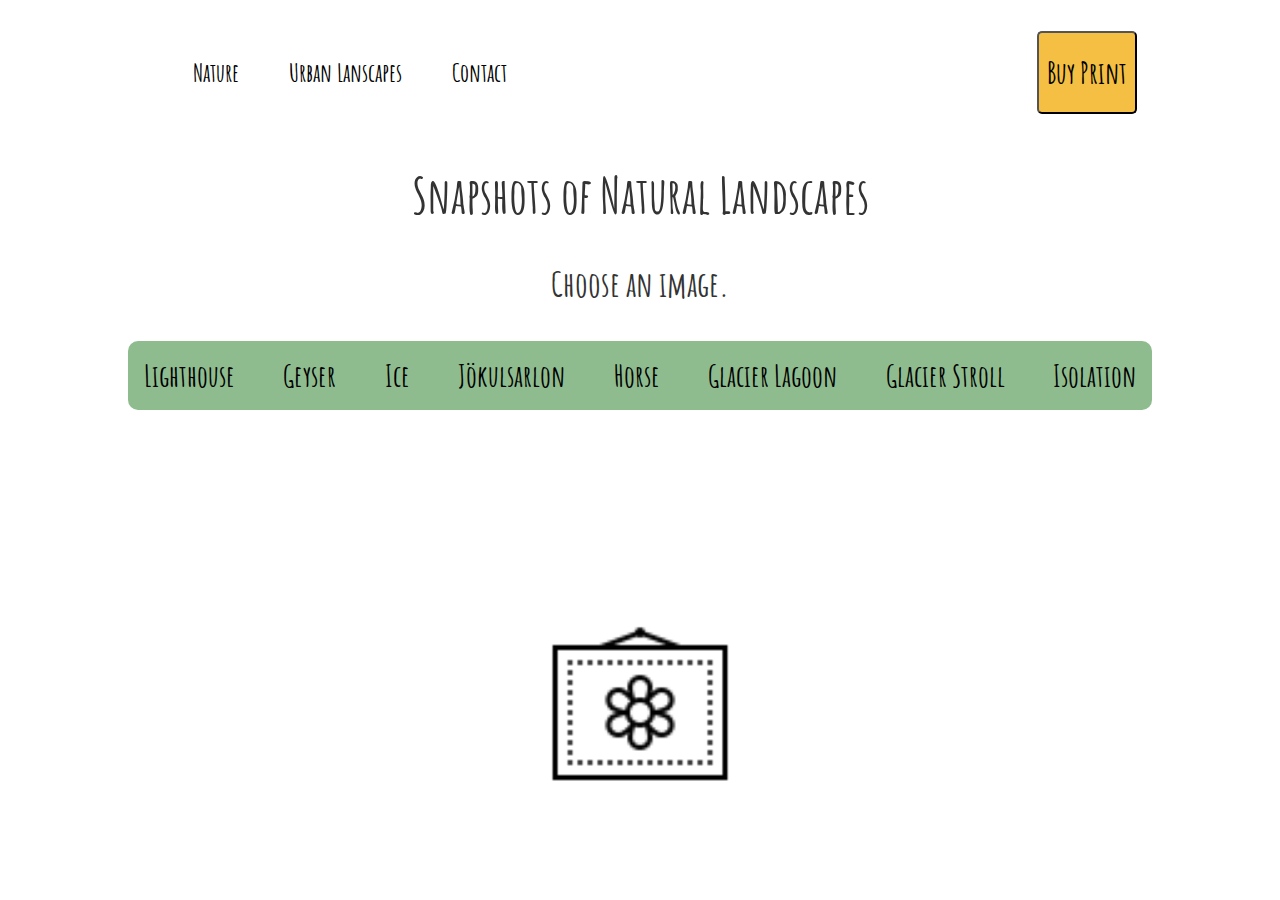
==== index.html @ 16817efc "updated gallery and js functions" ====
<!DOCTYPE html>
<html lang="en">

<head>
    <meta charset="utf-8" />
    <title>Photography Gallery</title>
    <link rel="stylesheet" href="layout.css" media="screen" />
    <link href="https://fonts.googleapis.com/css?family=Amatic+SC" rel="stylesheet">
</head>

<body>
    <header>
        <ul>
            <a href="index.html"><li class="menu">Nature</li></a>
            <a href="pages/urban-landscapes.html" target="_blank"><li class="menu">Urban Lanscapes</li></a>
            <a href=""><li class="menu">Contact</li></a>
        </ul>
        <button id="order">
            <a href="pages/form.html" title="Order Print" target="_blank">Buy Print</a>
        </button>
    </header>
    <h1>Snapshots of Natural Landscapes</h1>
    <h3>Choose an image.</h3>
    <ul id="imageGallery">
        <li>
            <a href="images/nature/IMG_1601.jpeg" title="lighthouse">Lighthouse</a>
        </li>
        <li>
            <a href="images/nature/IMG_1718.jpeg" title="geyser">Geyser</a>
        </li>
        <li>
            <a href="images/nature/IMG_2077.jpeg" title="ice">Ice</a>
        </li>
        <li>
            <a href="images/nature/IMG_2087.jpeg" title="Jökulsarlon">Jökulsarlon</a>
        </li>
        <li>
            <a href="images/nature/IMG_2471.jpeg" title="horse">Horse</a>
        </li>
        <li>
            <a href="images/nature/IMG_2188.jpeg" title="glacier-lagoon">Glacier Lagoon</a>
        </li>
        <li>
            <a href="images/nature/IMG_2245.jpeg" title="glacier-stroll">Glacier Stroll</a>
        </li>
        <li>
            <a href="images/nature/IMG_2345.jpeg" title="isolation">Isolation</a>
        </li>
    </ul>
    <img id="placeholder" src="images/icons8-home-decorations-80.png" alt="my image gallery" />


    <script type="text/javascript" src="scripts/showPic.js"></script>
</body>

</html>
---- layout.css ----
/* Main Page */

body {
    font-family: 'Amatic SC', cursive;
    color: #333;
    margin: 1em 10%;
}

h1, h3 {
    color: #333;
    background-color: transparent;
    display: flex;  
     justify-content: center;
}

h1 {
   font-size: 50px;
}

h3 {
   font-size: 35px; 
}

a {
    font-family: 'Amatic SC', cursive;
    color: black;
    background-color: transparent;
    font-weight: bold;
    text-decoration: none;
    font-size: 30px;
}

header {
    display: flex;
    justify-content: space-between;
}

#imageGallery {
    padding: 0;
    display: flex;
    justify-content: space-between;
    background-color: darkseagreen;
    border-radius: 10px;
}

li {
    float: left;
    padding: 1em;
    list-style: none;
}

li:hover {
    background-color: azure;
    transition: 2s;
}

.menu {
    font-size: 25px;
}

img {
    display: block;
    margin: auto;
}

#placeholder {
    height: 200px;
    margin-top: 200px;
}





/* Shopping Cart */

#head-of-page {
    display: flex;
    justify-content: space-between;
}

label {
    font-size: 30px;
}

h5 {
    text-decoration: underline;
}

form {
    display: flex;
    flex-direction: column;
    width: 700px;
}


button {
    color: white;
    background-color: #f4bf42;
    padding: 5px;
    border-radius: 5px;
    transition: 0.5s background-color ease-in-out, 0.5s color ease-in-out;
    outline: none;
    width: 100px;
    margin: 15px;
}

button:hover {
    color: blue;
    background-color: azure;
    transition: 0.2s background-color ease-in-out, 0.2s color ease-in-out;
}

button,
input,
select {
    font-size: 16px;
}

/*#order {
    align-self: flex-end;
}*/

.cart {
    background: linear-gradient(to bottom, #f44242 0%, #f47d41 75%, #f4ac41 100%);
    padding: 10px;
    margin: 10px;
    border-radius: 5px;
    color: white;
    font-size: 30px;
}

.item-row {
    display: flex;
    background: white;
    width: 100%;
    height: 30px;
    padding: 30px;
}

span {
    text-align: right;
}

span.item-type {
    font-weight: bold;
    color: red;
    display: inline-block;
    width: 100px;
}

span.quantity {
    display: inline-block;
    width: 30px;
    color: black;
}

span.price {
    display: inline-block;
    width: 300px;
    color: black;
}
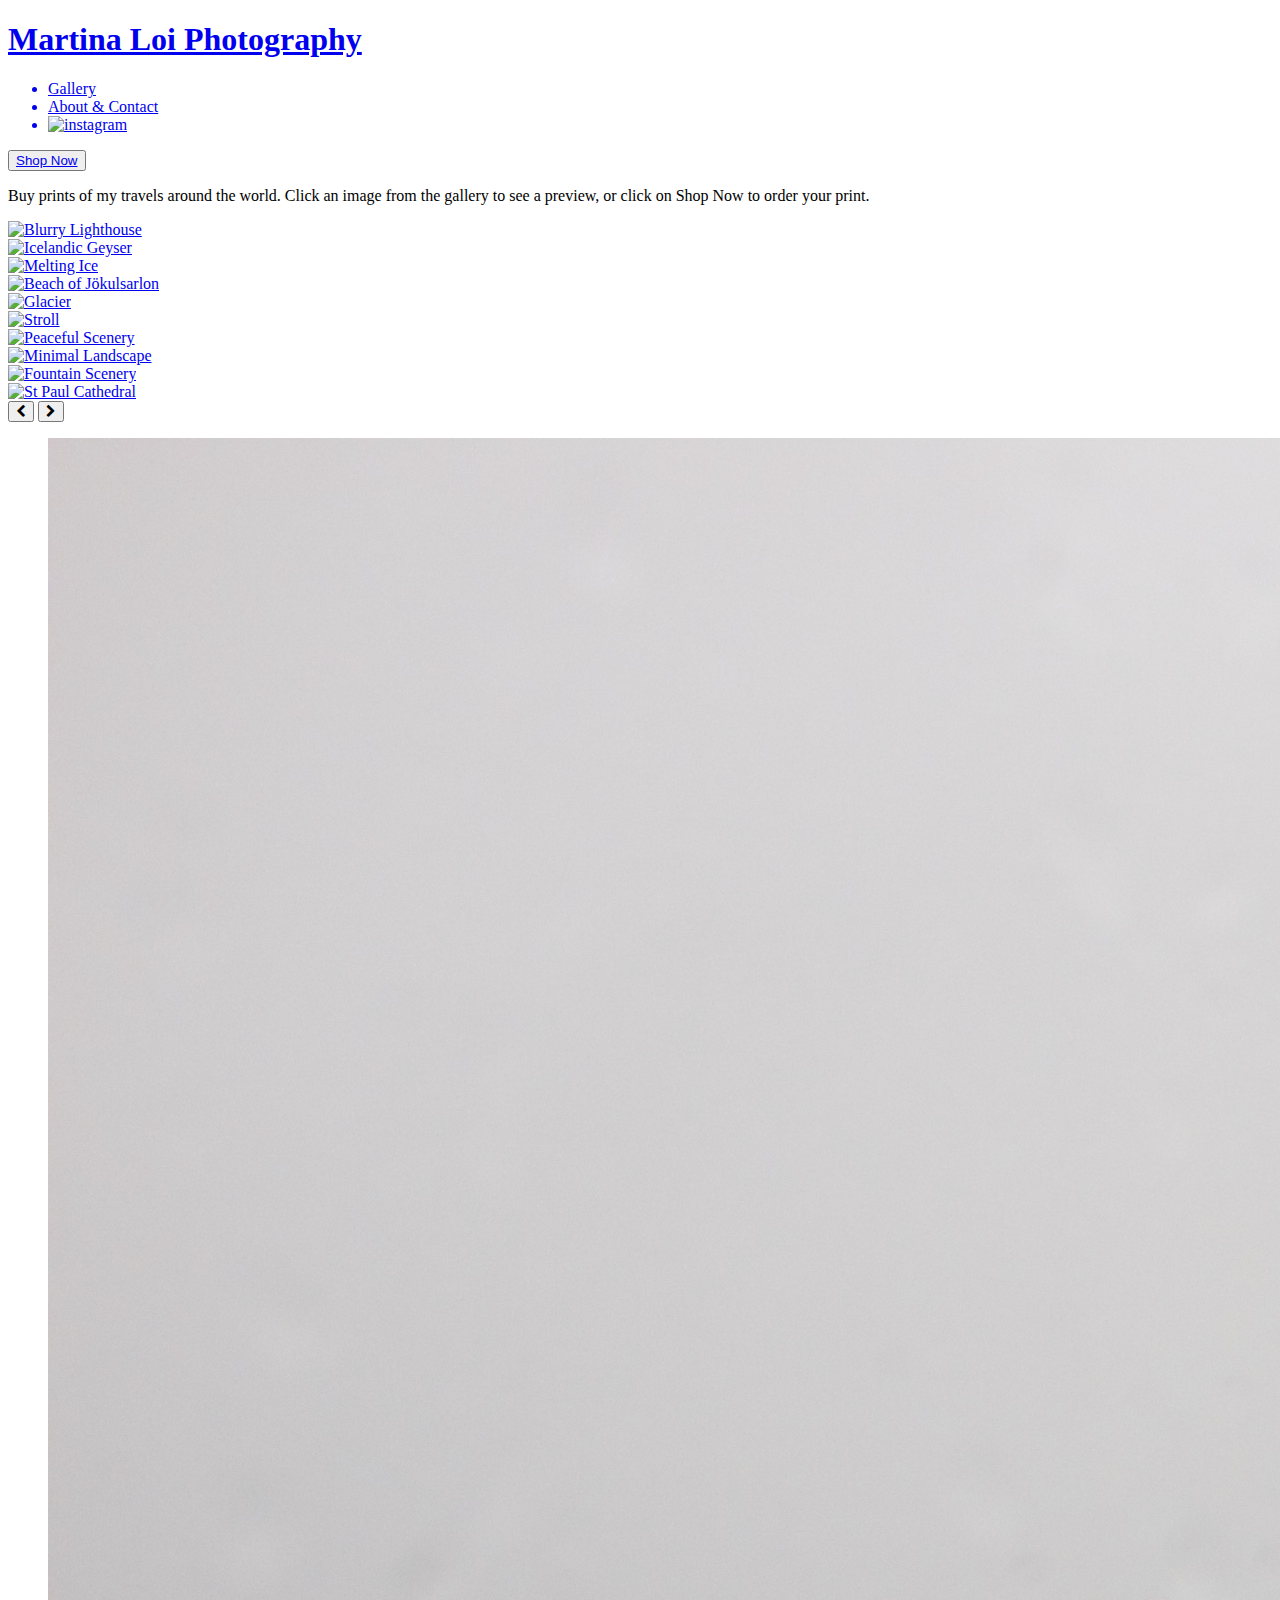
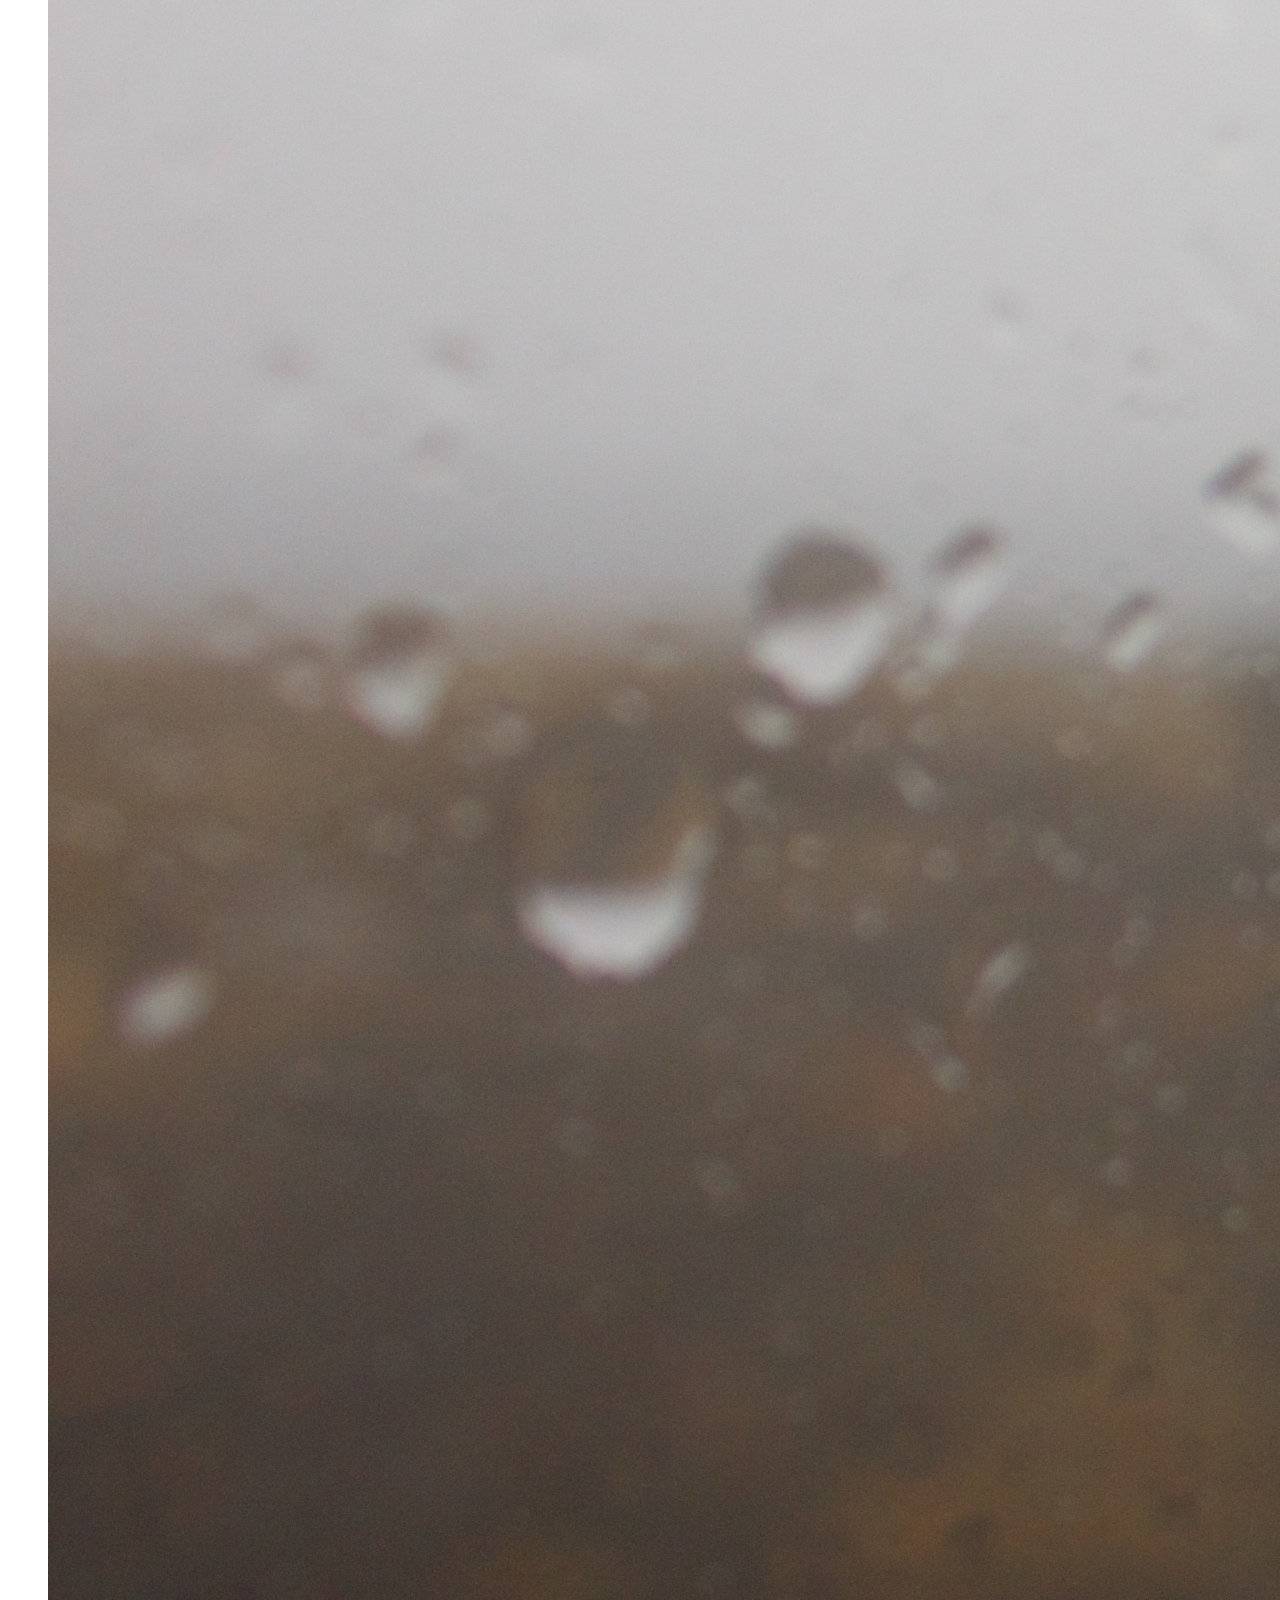
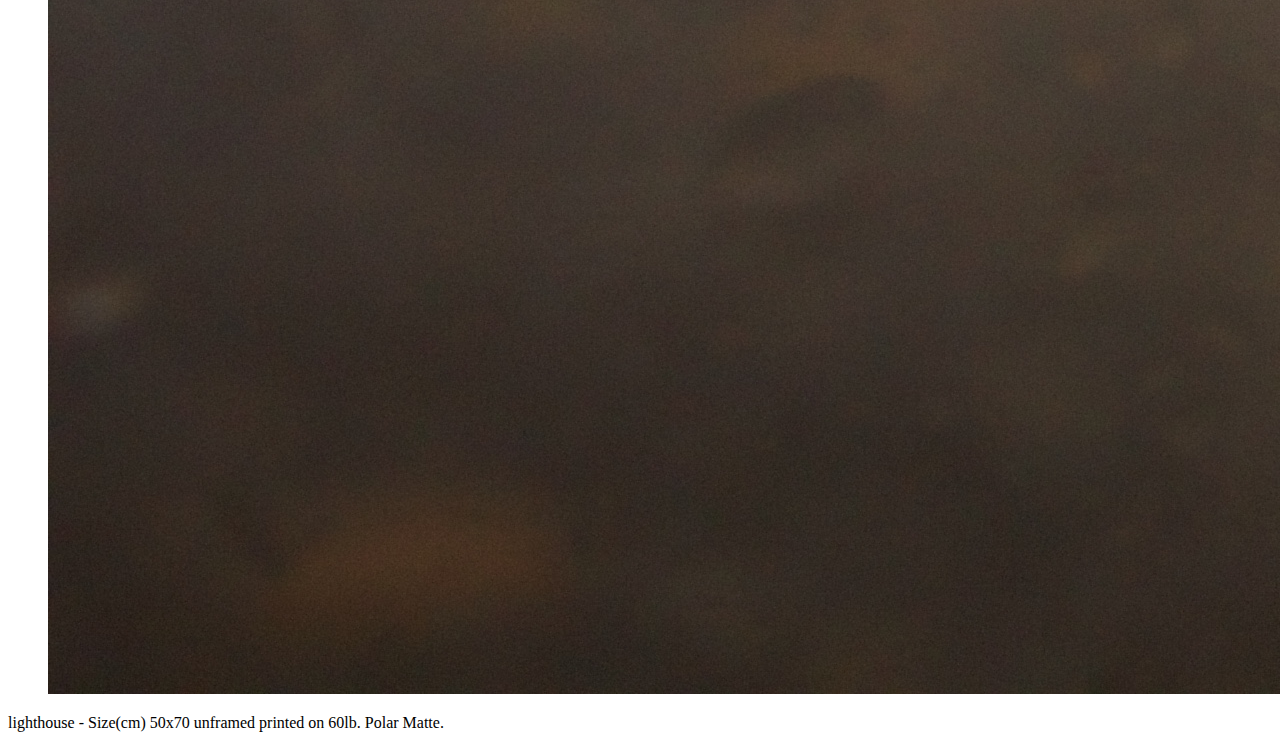
==== commit aa52c80d: "updated caption" ====
--- a/index.html
+++ b/index.html
@@ -3,53 +3,94 @@
 
 <head>
     <meta charset="utf-8" />
-    <title>Photography Gallery</title>
-    <link rel="stylesheet" href="layout.css" media="screen" />
+    <title>MLP - Photography Gallery</title>
+    <link rel="stylesheet" href="style.css" media="screen" />
     <link href="https://fonts.googleapis.com/css?family=Amatic+SC" rel="stylesheet">
+    <link rel="stylesheet" href="https://cdnjs.cloudflare.com/ajax/libs/font-awesome/4.7.0/css/font-awesome.min.css">
 </head>
 
 <body>
     <header>
+        <a href="index.html">
+            <h1 id="logo">Martina Loi Photography</h1>
+        </a>
         <ul>
-            <a href="index.html"><li class="menu">Nature</li></a>
-            <a href="pages/urban-landscapes.html" target="_blank"><li class="menu">Urban Lanscapes</li></a>
-            <a href=""><li class="menu">Contact</li></a>
+            <a href="index.html">
+                <li class="menu highlight">Gallery</li>
+            </a>
+            <a href="pages/about.html" target="_blank">
+                <li class="menu">About &amp; Contact</li>
+            </a>
+            <a id="social" href="https://www.instagram.com/martina__loi/?hl=en" target="_blank">
+                <li class="menu"><img src="images/icons8-instagram-26.png" alt="instagram"></li>
+            </a>
         </ul>
+
         <button id="order">
-            <a href="pages/form.html" title="Order Print" target="_blank">Buy Print</a>
+            <a href="pages/form.html" title="Order Print" target="_blank">Shop Now</a>
         </button>
     </header>
-    <h1>Snapshots of Natural Landscapes</h1>
-    <h3>Choose an image.</h3>
-    <ul id="imageGallery">
-        <li>
-            <a href="images/nature/IMG_1601.jpeg" title="lighthouse">Lighthouse</a>
-        </li>
-        <li>
-            <a href="images/nature/IMG_1718.jpeg" title="geyser">Geyser</a>
-        </li>
-        <li>
-            <a href="images/nature/IMG_2077.jpeg" title="ice">Ice</a>
-        </li>
-        <li>
-            <a href="images/nature/IMG_2087.jpeg" title="Jökulsarlon">Jökulsarlon</a>
-        </li>
-        <li>
-            <a href="images/nature/IMG_2471.jpeg" title="horse">Horse</a>
-        </li>
-        <li>
-            <a href="images/nature/IMG_2188.jpeg" title="glacier-lagoon">Glacier Lagoon</a>
-        </li>
-        <li>
-            <a href="images/nature/IMG_2245.jpeg" title="glacier-stroll">Glacier Stroll</a>
-        </li>
-        <li>
-            <a href="images/nature/IMG_2345.jpeg" title="isolation">Isolation</a>
-        </li>
-    </ul>
-    <img id="placeholder" src="images/icons8-home-decorations-80.png" alt="my image gallery" />
+    <main>
 
+        <p id="intro">Buy prints of my travels around the world. Click an image from the gallery to see a preview, or click on Shop Now to order your print.</p>
 
+        <div id="slider">
+            <div class="MS-content" id="imageGallery">
+                <div class="item">
+                    <a href="images/nature/IMG_1601.jpeg" title="lighthouse - Size(cm) 50x70 unframed printed on 60lb. Polar Matte"><img src="images/thumbnails/lighthouse.jpg" alt="Blurry Lighthouse" /></a>
+                </div>
+                <div class="item">
+                    <a href="images/nature/IMG_1718.jpeg" title="geyser"><img src="images/thumbnails/IMG_1718.jpg" alt="Icelandic Geyser" /></a>
+                </div>
+                <div class="item">
+                    <a href="images/nature/IMG_2077.jpeg" title="ice"><img src="images/thumbnails/IMG_2077.jpg" alt="Melting Ice" /></a>
+                </div>
+                <div class="item">
+                    <a href="images/nature/IMG_2087.jpeg" title="jökulsarlon"><img src="images/thumbnails/IMG_2087.jpg" alt="Beach of Jökulsarlon" /></a>
+                </div>
+                <div class="item">
+                    <a href="images/nature/IMG_2188.jpeg" title="glacier"><img src="images/thumbnails/IMG_2188.jpg" alt="Glacier" /></a>
+                </div>
+                <div class="item">
+                    <a href="images/nature/IMG_2245.jpeg" title="stroll"><img src="images/thumbnails/IMG_2245.jpg" alt="Stroll" /></a>
+                </div>
+                <div class="item">
+                    <a href="images/nature/IMG_2345.jpeg" title="peace"><img src="images/thumbnails/IMG_2345.jpg" alt="Peaceful Scenery" /></a>
+                </div>
+                <div class="item">
+                    <a href="images/nature/IMG_2487.jpeg" title="birds"><img src="images/thumbnails/IMG_2487.jpg" alt="Minimal Landscape" /></a>
+                </div>
+                <div class="item">
+                    <a href="images/urban-landscape/12.jpeg" title="musical-fountain"><img src="images/thumbnails/Fountain12.jpg" alt="Fountain Scenery" /></a>
+                </div>
+                <div class="item">
+                    <a href="images/urban-landscape/IMG_2539.jpeg" title="st-paul-reflection"><img src="images/thumbnails/IMG_2539.jpg" alt="St Paul Cathedral" /></a>
+                </div>
+
+            </div>
+            <div class="MS-controls">
+                <button class="MS-left"><i class="fa fa-chevron-left" aria-hidden="true"></i></button>
+                <button class="MS-right"><i class="fa fa-chevron-right" aria-hidden="true"></i></button>
+            </div>
+        </div>
+        
+        <figure>
+            <img id="placeholder" src="images/nature/IMG_1601.jpeg" alt="lighthouse-placeholder" />
+            <div id="book"></div>
+        </figure>
+        
+        <p id="description">lighthouse - Size(cm) 50x70 unframed printed on 60lb. Polar Matte.</p>
+    </main>
+    <!--Jquery and JS-->
+    <script src="https://ajax.googleapis.com/ajax/libs/jquery/1.12.4/jquery.min.js"></script>
+    <script src="scripts/Multislider-master/js/multislider.min.js"></script>
+    <script>
+        $('#slider').multislider({
+            duration: 1000,
+            interval: 3000,
+        });
+
+    </script>
     <script type="text/javascript" src="scripts/showPic.js"></script>
 </body>
 
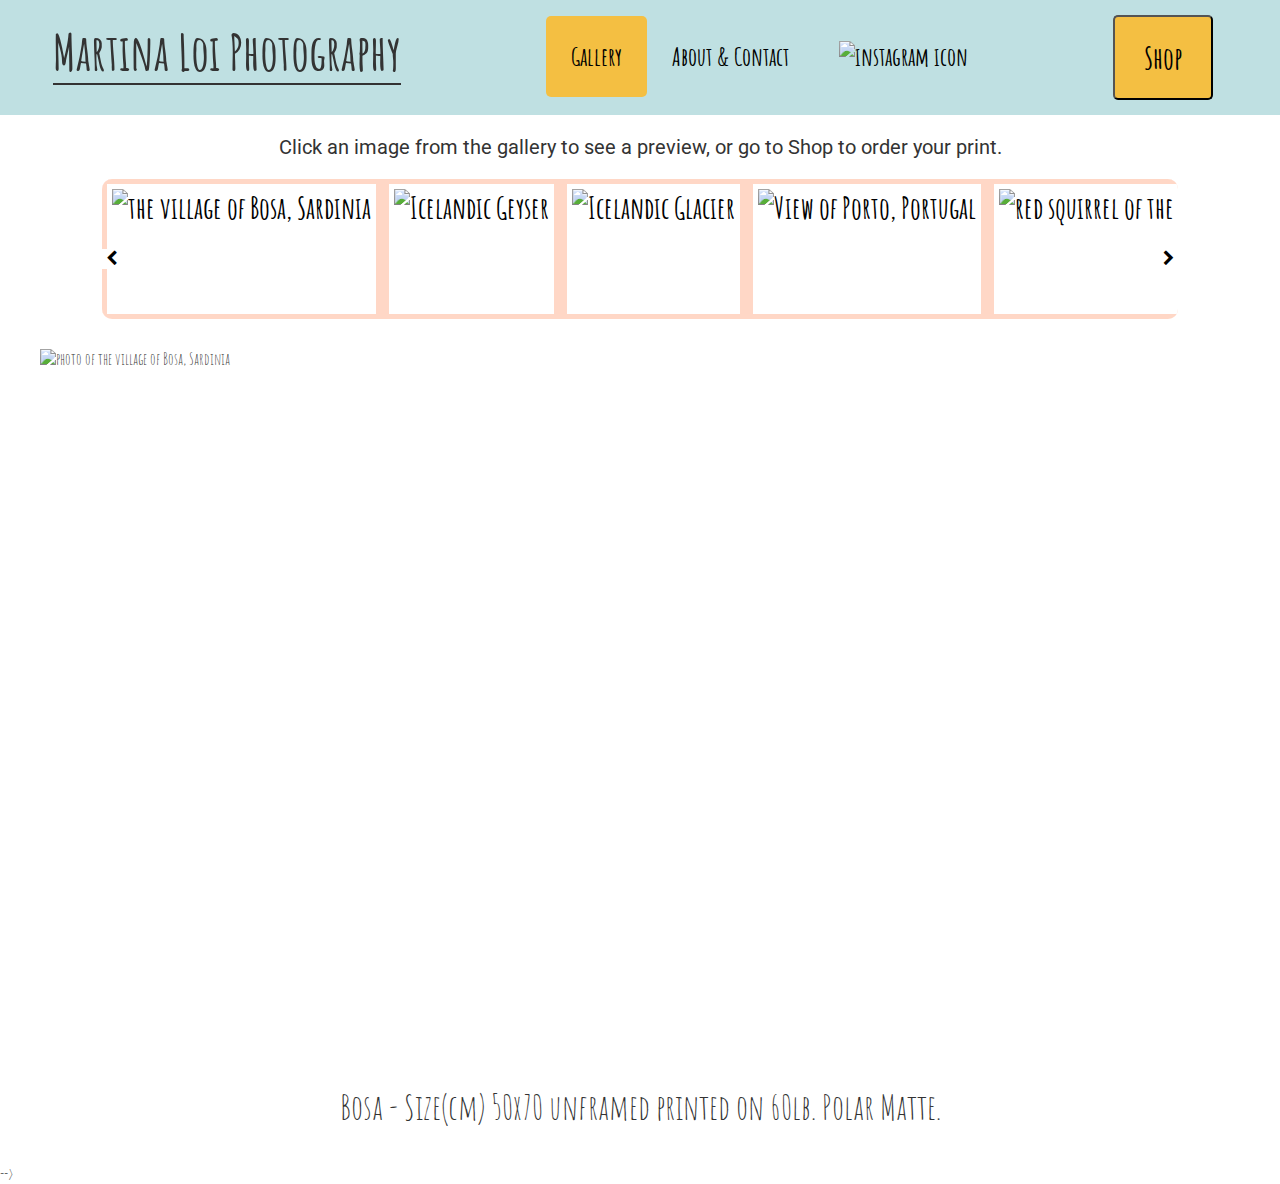
==== commit a2d9a685: "added more form style and responsiveness" ====
--- a/index.html
+++ b/index.html
@@ -3,87 +3,150 @@
 
 <head>
     <meta charset="utf-8" />
+    <meta name="viewport" content="width=device-width, initial-scale=1">
     <title>MLP - Photography Gallery</title>
+    <link rel="shortcut icon" type="image/png" href="favicon.png">
     <link rel="stylesheet" href="style.css" media="screen" />
     <link href="https://fonts.googleapis.com/css?family=Amatic+SC" rel="stylesheet">
+    <link href="https://fonts.googleapis.com/css?family=Roboto" rel="stylesheet">
     <link rel="stylesheet" href="https://cdnjs.cloudflare.com/ajax/libs/font-awesome/4.7.0/css/font-awesome.min.css">
 </head>
 
 <body>
-    <header>
+    <header role="banner">
         <a href="index.html">
             <h1 id="logo">Martina Loi Photography</h1>
         </a>
-        <ul>
-            <a href="index.html">
-                <li class="menu highlight">Gallery</li>
-            </a>
-            <a href="pages/about.html" target="_blank">
-                <li class="menu">About &amp; Contact</li>
-            </a>
-            <a id="social" href="https://www.instagram.com/martina__loi/?hl=en" target="_blank">
-                <li class="menu"><img src="images/icons8-instagram-26.png" alt="instagram"></li>
-            </a>
-        </ul>
-
+        <nav role="navigation">
+            <ul>
+                <a href="index.html">
+                    <li class="menu highlight">Gallery</li>
+                </a>
+                <a href="pages/about.html" target="_blank">
+                    <li class="menu">About &amp; Contact</li>
+                </a>
+                <a id="social" href="https://www.instagram.com/martina__loi/?hl=en" target="_blank">
+                    <li class="menu"><img src="images/icons8-instagram-26.png" alt="instagram icon"></li>
+                </a>
+            </ul>
+        </nav>
         <button id="order">
-            <a href="pages/form.html" title="Order Print" target="_blank">Shop Now</a>
+            <a href="pages/form.html" title="Order Print" target="_blank">Shop</a>
         </button>
     </header>
-    <main>
+    <main role="main">
 
-        <p id="intro">Buy prints of my travels around the world. Click an image from the gallery to see a preview, or click on Shop Now to order your print.</p>
+        <p class="no-mobile" id="intro">Click an image from the gallery to see a preview, or go to Shop to order your print.</p>
 
-        <div id="slider">
+        <div class="no-mobile" id="slider">
             <div class="MS-content" id="imageGallery">
                 <div class="item">
-                    <a href="images/nature/IMG_1601.jpeg" title="lighthouse - Size(cm) 50x70 unframed printed on 60lb. Polar Matte"><img src="images/thumbnails/lighthouse.jpg" alt="Blurry Lighthouse" /></a>
+                    <a href="images/photos/Bosa.jpg" title="Bosa, Sardinia - Size(cm) 50x70 unframed printed on 60lb. Polar Matte"><img src="images/thumbnails/bosa.jpg" alt="the village of Bosa, Sardinia" /></a>
                 </div>
                 <div class="item">
-                    <a href="images/nature/IMG_1718.jpeg" title="geyser"><img src="images/thumbnails/IMG_1718.jpg" alt="Icelandic Geyser" /></a>
+                    <a href="images/photos/Geyser.jpg" title="Geyser - Size(cm) 50x70 unframed printed on 60lb. Polar Matte"><img src="images/thumbnails/geyser.jpg" alt="Icelandic Geyser" /></a>
                 </div>
                 <div class="item">
-                    <a href="images/nature/IMG_2077.jpeg" title="ice"><img src="images/thumbnails/IMG_2077.jpg" alt="Melting Ice" /></a>
+                    <a href="images/photos/Glacier.jpg" title="Glacier - Size(cm) 50x85 unframed printed on 60lb. Polar Matte"><img src="images/thumbnails/glacier.jpg" alt="Icelandic Glacier" /></a>
                 </div>
                 <div class="item">
-                    <a href="images/nature/IMG_2087.jpeg" title="jökulsarlon"><img src="images/thumbnails/IMG_2087.jpg" alt="Beach of Jökulsarlon" /></a>
+                    <a href="images/photos/Porto.jpg" title="Porto - Size(cm) 50x120 unframed printed on 60lb. Polar Matte"><img src="images/thumbnails/porto.jpg" alt="View of Porto, Portugal" /></a>
                 </div>
                 <div class="item">
-                    <a href="images/nature/IMG_2188.jpeg" title="glacier"><img src="images/thumbnails/IMG_2188.jpg" alt="Glacier" /></a>
+                    <a class="portrait" href="images/photos/red-squirrel.JPG" title="Squirrel - Size(cm) 70x50 unframed printed on 60lb. Polar Matte"><img src="images/thumbnails/red-squirrel.jpg" alt="red squirrel of the Highlands" /></a>
                 </div>
                 <div class="item">
-                    <a href="images/nature/IMG_2245.jpeg" title="stroll"><img src="images/thumbnails/IMG_2245.jpg" alt="Stroll" /></a>
+                    <a class="portrait" href="images/photos/rainy-London.jpg" title="Rain - Size(cm) 50x65 unframed printed on 60lb. Polar Matte"><img src="images/thumbnails/rainy-London.jpg" alt="The City of London from a double-decker glass on a rainy day" /></a>
                 </div>
                 <div class="item">
-                    <a href="images/nature/IMG_2345.jpeg" title="peace"><img src="images/thumbnails/IMG_2345.jpg" alt="Peaceful Scenery" /></a>
+                    <a href="images/photos/nuoro.jpg" title="Murales - Size(cm) 50x70 unframed printed on 60lb. Polar Matte"><img src="images/thumbnails/nuoro.jpg" alt="Traditional Graffity in Italy" /></a>
                 </div>
                 <div class="item">
-                    <a href="images/nature/IMG_2487.jpeg" title="birds"><img src="images/thumbnails/IMG_2487.jpg" alt="Minimal Landscape" /></a>
+                    <a href="images/photos/tavira.jpg" title="Tavira - Size(cm) 50x67 unframed printed on 60lb. Polar Matte"><img src="images/thumbnails/tavira.jpg" alt="Tightrope Walkers in Tavira, Portugal" /></a>
                 </div>
                 <div class="item">
-                    <a href="images/urban-landscape/12.jpeg" title="musical-fountain"><img src="images/thumbnails/Fountain12.jpg" alt="Fountain Scenery" /></a>
+                    <a href="images/photos/Iceland.jpg" title="Ice - Size(cm) 50x65 unframed printed on 60lb. Polar Matte"><img src="images/thumbnails/iceland.jpg" alt="Icelandic Landscape" /></a>
                 </div>
                 <div class="item">
-                    <a href="images/urban-landscape/IMG_2539.jpeg" title="st-paul-reflection"><img src="images/thumbnails/IMG_2539.jpg" alt="St Paul Cathedral" /></a>
+                    <a href="images/photos/St-Paul-reflection.jpg" title="Reflection - Size(cm) 50x70 unframed printed on 60lb. Polar Matte"><img src="images/thumbnails/StPaul_reflection.jpg" alt="St Paul Cathedral reflections" /></a>
+                </div>
+                <div class="item">
+                    <a href="images/photos/TowerBridge.jpg" title="Tower Bridge - Size(cm) 50x65 unframed printed on 60lb. Polar Matte"><img src="images/thumbnails/Tower_Bridge.jpg" alt="Tower Bridge at night, long exposure picture" /></a>
+                </div>
+                <div class="item">
+                    <a href="images/photos/Peace-and-Quiet.jpg" title="Peace - Size(cm) 50x65 unframed printed on 60lb. Polar Matte"><img src="images/thumbnails/peace_and_quiet.jpg" alt="Peaceful Landscape" /></a>
                 </div>
 
             </div>
-            <div class="MS-controls">
+            <div class="MS-controls no-mobile">
                 <button class="MS-left"><i class="fa fa-chevron-left" aria-hidden="true"></i></button>
                 <button class="MS-right"><i class="fa fa-chevron-right" aria-hidden="true"></i></button>
             </div>
         </div>
-        
-        <figure>
-            <img id="placeholder" src="images/nature/IMG_1601.jpeg" alt="lighthouse-placeholder" />
-            <div id="book"></div>
+
+        <figure class="no-mobile">
+            <img id="placeholder" src="images/photos/Bosa.jpg" alt="photo of the village of Bosa, Sardinia" />
+            <figcaption>
+                <p class="no-mobile" id="description">Bosa - Size(cm) 50x70 unframed printed on 60lb. Polar Matte.</p>
+            </figcaption>
         </figure>
-        
-        <p id="description">lighthouse - Size(cm) 50x70 unframed printed on 60lb. Polar Matte.</p>
+
+        <div class="mobile">
+            <figure class="flex-item">
+                <img class="mob" src="images/mobile/Bosa.jpg" alt="the village of Bosa, Sardinia">
+                <figcaption>Bosa - Size(cm) 50x70 unframed printed on 60lb. Polar Matte</figcaption>
+            </figure>
+            <figure class="flex-item">
+                <img class="mob" src="images/mobile/Geyser.jpg" alt="Geyser - Size(cm) 50x70 unframed printed on 60lb. Polar Matte">
+                <figcaption>Geyser - Size(cm) 50x70 unframed printed on 60lb. Polar Matte</figcaption>
+            </figure>
+            <figure class="flex-item">
+                <img class="mob" src="images/mobile/Glacier.jpg" alt="Icelandic Glacier">
+                <figcaption>Glacier - Size(cm) 50x85 unframed printed on 60lb. Polar Matte</figcaption>
+            </figure>
+            <figure class="flex-item">
+                <img class="mob" src="images/mobile/Porto.jpg" alt="View of Porto, Portugal">
+                <figcaption>Porto - Size(cm) 50x120 unframed printed on 60lb. Polar Matte</figcaption>
+            </figure>
+            <figure class="flex-item">
+                <img class="mob" src="images/mobile/red-squirrel.jpg" alt="red squirrel of the Highlands">
+                <figcaption>Squirrel - Size(cm) 70x50 unframed printed on 60lb. Polar Matte</figcaption>
+            </figure>
+            <figure class="flex-item">
+                <img class="mob" src="images/mobile/rainy-London.jpg" alt="The City of London from a double-decker glass on a rainy day">
+                <figcaption>Rain - Size(cm) 50x65 unframed printed on 60lb. Polar Matte</figcaption>
+            </figure>
+            <figure class="flex-item">
+                <img class="mob" src="images/mobile/nuoro.jpg" alt="Traditional Graffity in Italy">
+                <figcaption>Murales - Size(cm) 50x70 unframed printed on 60lb. Polar Matte</figcaption>
+            </figure>
+            <figure class="flex-item">
+                <img class="mob" src="images/mobile/tavira.jpg" alt="Tightrope Walkers in Tavira, Portugal">
+                <figcaption>Tavira - Size(cm) 50x67 unframed printed on 60lb. Polar Matte</figcaption>
+            </figure>
+            <figure class="flex-item">
+                <img class="mob" src="images/mobile/Iceland.jpg" alt="Icelandic Glacier">
+                <figcaption>Ice - Size(cm) 50x65 unframed printed on 60lb. Polar Matte</figcaption>
+            </figure>
+            <figure class="flex-item">
+                <img class="mob" src="images/mobile/St-Paul-reflection.jpg" alt="St Paul Cathedral reflections">
+                <figcaption>Reflection - Size(cm) 50x70 unframed printed on 60lb. Polar Matte</figcaption>
+            </figure>
+            <figure class="flex-item">
+                <img class="mob" src="images/mobile/TowerBridge.jpg" alt="Tower Bridge at night, long exposure picture">
+                <figcaption>Tower Bridge - Size(cm) 50x65 unframed printed on 60lb. Polar Matte</figcaption>
+            </figure>
+            <figure class="flex-item">
+                <img class="mob" src="images/mobile/Peace-and-Quiet.jpg" alt="Peaceful Landscape">
+                <figcaption>Peace - Size(cm) 50x65 unframed printed on 60lb. Polar Matte</figcaption>
+            </figure>
+        </div>
     </main>
+
     <!--Jquery and JS-->
+
     <script src="https://ajax.googleapis.com/ajax/libs/jquery/1.12.4/jquery.min.js"></script>
-    <script src="scripts/Multislider-master/js/multislider.min.js"></script>
+    <script src="scripts/Multislider-master/js/multislider.min.js"></script>-->
     <script>
         $('#slider').multislider({
             duration: 1000,
--- a/style.css
+++ b/style.css
@@ -0,0 +1,422 @@
+/* === Home Page === */
+
+body {
+    font-family: 'Amatic SC', cursive;
+    color: #333;
+    margin: 0;
+}
+
+#logo {
+    border-bottom: 2px solid;
+}
+
+h1,
+p {
+    color: #333;
+    background-color: transparent;
+    display: flex;
+
+}
+
+h1 {
+    font-size: 50px;
+    margin-top: 20px;
+}
+
+p {
+    font-size: 35px;
+    justify-content: center;
+}
+
+a {
+    font-family: 'Amatic SC', cursive;
+    color: black;
+    background-color: transparent;
+    font-weight: bold;
+    text-decoration: none;
+    font-size: 30px;
+}
+
+header {
+    display: flex;
+    justify-content: space-around;
+    height: 115px;
+    background-color: #BFE0E2;
+}
+
+
+li {
+    float: left;
+    padding: 1em;
+    list-style: none;
+}
+
+.menu {
+    font-size: 25px;
+}
+
+.highlight {
+    background-color: #f4bf42;
+    border-radius: 5px;
+}
+
+#intro {
+    margin: 20px auto;
+    font-size: 20px;
+    font-family: 'Roboto', sans-serif;
+}
+
+#placeholder {
+    height: 700px;
+    margin: 30px auto;
+    display: block;
+}
+
+
+/* === image slider === */
+
+
+#slider {
+    position: relative;
+
+}
+
+.MS-content {
+    padding: 0;
+    background-color: #FFD7C6;
+    border-radius: 10px;
+    white-space: nowrap;
+    overflow: hidden;
+    margin: 0 8%;
+}
+
+.item {
+    display: inline-block;
+    position: relative;
+    vertical-align: top;
+    overflow: hidden;
+    height: 100%;
+    white-space: normal;
+}
+
+.MS-controls button {
+    position: absolute;
+    top: 70px;
+    background-color: white;
+    border-style: none;
+}
+
+.MS-controls .MS-left {
+    left: 100px;
+}
+
+.MS-controls .MS-right {
+    right: 100px;
+}
+
+.item img {
+    height: 120px;
+    padding: 5px;
+    margin: 0;
+    display: block;
+    background-color: white;
+    border: 5px solid #FFD7C6;
+}
+
+.mobile {
+    visibility: hidden;
+    display: flex;
+    flex: wrap;
+    position: absolute;
+    top: 400px;
+    width: 100%;
+}
+
+.mob {
+    display: inline-block;
+}
+
+
+/* === Shop Now Page === */
+
+label {
+    font-size: 30px;
+    font-weight: bold;
+    line-height: 50px;
+}
+
+h2 {
+    font-size: 40px;
+    background-color: darkseagreen;
+    border-radius: 5px;
+    border: 2px dashed black;
+    align-self: center;
+    padding: 20px;
+}
+
+form {
+    display: flex;
+    flex-direction: column;
+    width: 900px;
+    position: relative;
+    margin: auto;
+    border: solid 1px;
+    border-radius: 15px;
+    padding: 20px;
+    margin-top: 20px;
+    box-shadow: 5px 10px 8px #888888;
+}
+
+.cart-handler {
+    border-radius: 5px;
+    margin: 5px 5px auto auto;
+    font-family: 'Amatic SC', cursive;
+    font-size: 20px;
+    border: 1px solid black;
+    box-shadow: 3px 3px 3px #888888;
+    cursor: pointer;
+}
+
+#order {
+    color: white;
+    background-color: #f4bf42;
+    padding: 5px;
+    border-radius: 5px;
+    /*transition: 0.5s background-color ease-in-out, 0.5s color ease-in-out;
+    outline: none;*/
+    width: 100px;
+    margin: 15px;
+    cursor: pointer;
+}
+
+.menu:hover {
+    background-color: #f4bf42;
+    transition: 1.2s background-color ease-in-out, 1.2s color ease-in-out;
+    border-radius: 5px;
+}
+
+button,
+input,
+select {
+    font-size: 16px;
+}
+
+.cart {
+    background-color: #f4bf42;
+    padding: 10px;
+    margin: 10px;
+    border-radius: 5px;
+    font-size: 30px;
+}
+
+.item-row {
+    display: flex;
+    flex-wrap: wrap;
+    padding: 30px;
+}
+
+span {
+    text-align: right;
+}
+
+span.item-type,
+span.size {
+    font-weight: bold;
+    color: red;
+}
+
+span.quantity {
+    width: 30px;
+    color: black;
+}
+
+span.price {
+    width: 300px;
+    color: black;
+}
+
+#checkout {
+    font-family: 'Amatic SC', cursive;
+    background-color: dodgerblue;
+    color: black;
+    font-weight: bold;
+    font-size: 30px;
+    width: 200px;
+    align-self: center;
+    border-radius: 5px;
+    margin: 40px auto;
+}
+
+
+
+/* === About & Contact Page === */
+
+#about {
+    text-align: center;
+    margin: 0 30px;
+}
+
+#welcome {
+    margin: 80px 35%;
+}
+
+#portrait {
+    height: 300px;
+}
+
+
+/* === 404 Page === */
+
+#oops {
+    font-size: 90px;
+    text-align: center;
+}
+
+.sprite {
+    height: 100vmin;
+    display: block;
+    background: url(images/charlie_brown.png);
+    background-size: 1300vmin 100%;
+    width: 100vmin;
+    margin: 0 auto;
+    animation: good-grief 3s steps(13) infinite;
+}
+
+@keyframes good-grief {
+    0% {
+        background-position: 0px 0px;
+    }
+
+    100% {
+        background-position: -1300vmin 0px;
+    }
+}
+
+
+/* === MediaQuery === */
+
+
+@media (max-width: 1224px) {
+
+    header {
+        height: auto;
+        justify-content: center;
+    }
+
+    .MS-controls .MS-left {
+        left: 30px;
+    }
+
+    .MS-controls .MS-right {
+        right: 30px;
+
+    }
+
+    #placeholder {
+        height: auto;
+        width: 100%;
+        margin: 30px auto;
+        display: block;
+    }
+
+    form {
+        width: 80%;
+    }
+
+    span.quantity {
+        width: auto;
+    }
+
+    span.price {
+        width: auto;
+    }
+
+    #oops {
+        font-size: 45px;
+    }
+}
+
+@media (max-width: 768px) {
+
+    a,
+    label,
+    span.item-type,
+    span.size,
+    #checkout {
+        font-weight: normal;
+    }
+
+    header {
+        display: inline-block;
+        width: 100%;
+        text-align: center;
+    }
+    
+    .menu {
+        font-size: 20px;
+    }
+
+    h1,
+    p,
+    figcaption {
+        display: inline-block;
+        text-align: center;
+
+    }
+
+    figcaption {
+        font-size: 28px;
+        margin: 0 10px;
+    }
+
+
+    #intro {
+        margin: 20px 10px;
+    }
+
+    #welcome {
+        margin: 80px 5%;
+    }
+
+    #oops {
+        font-size: 45px;
+    }
+
+
+    .no-mobile {
+        visibility: hidden;
+    }
+
+
+    .mobile {
+        visibility: visible;
+        flex-direction: column;
+    }
+
+    .flex-item {
+        flex: 1 1 auto;
+    }
+
+    .mob {
+        width: 100%;
+        margin: auto;
+    }
+}
+
+@media only screen and (min-width: 768px) {
+    .sprite {
+        width: 50vmin;
+        height: 50vmin;
+        background-size: 650vmin 100%;
+    }
+
+    @keyframes good-grief {
+        0% {
+            background-position: 0px 0px;
+        }
+
+        100% {
+            background-position: -650vmin 0px;
+        }
+    }
+}
